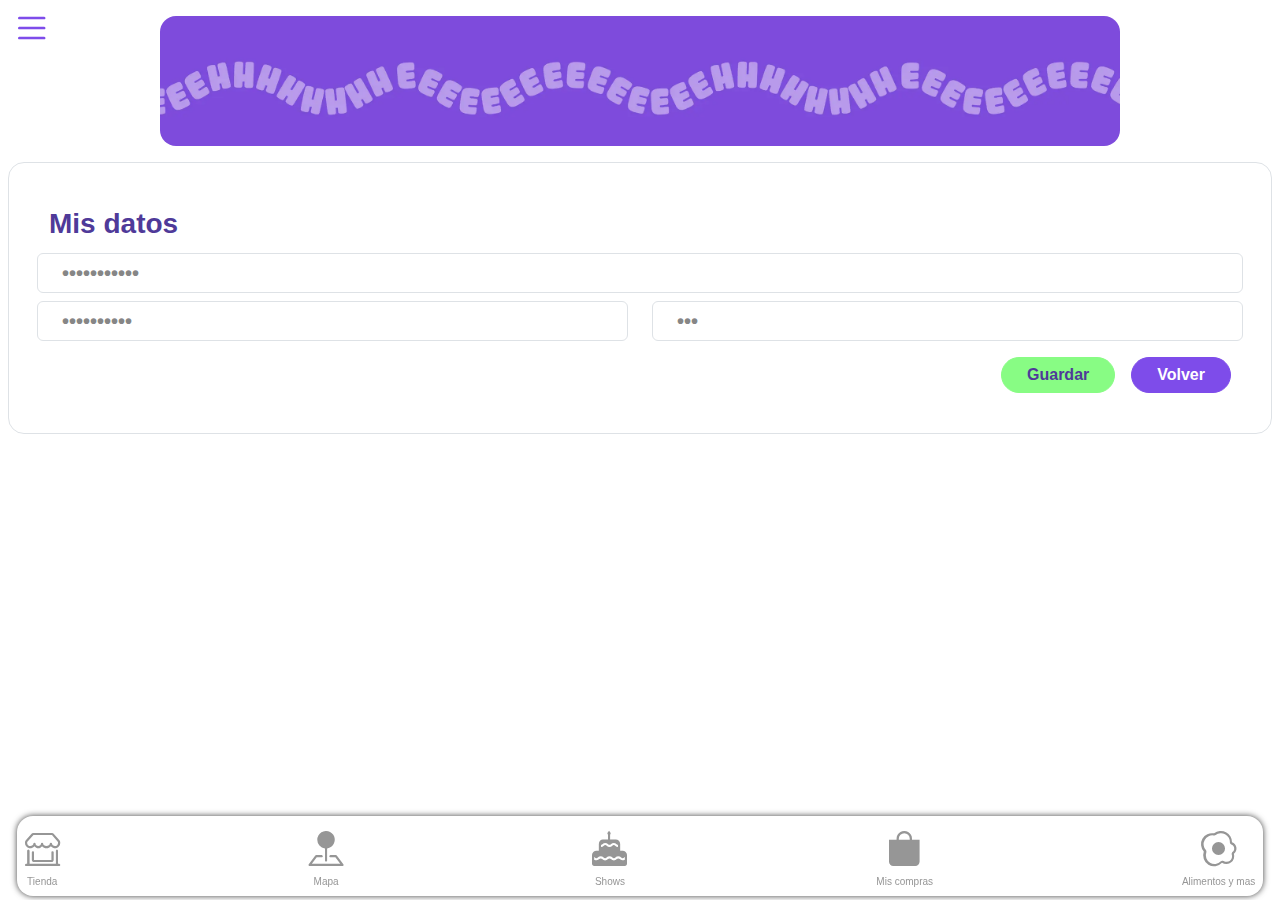
==== pages/alter_pass.html @ 1d0cdffd "Pages" ====
<!DOCTYPE html>
<html lang="en">
<head>
    <meta charset="UTF-8">
    <meta name="viewport" content="width=device-width, initial-scale=1.0">
    <title>Alimentos Y mas</title>
    <link href="https://cdn.jsdelivr.net/npm/bootstrap@5.3.3/dist/css/bootstrap.min.css" rel="stylesheet" integrity="sha384-QWTKZyjpPEjISv5WaRU9OFeRpok6YctnYmDr5pNlyT2bRjXh0JMhjY6hW+ALEwIH" crossorigin="anonymous">
    <link rel="stylesheet" href="https://cdn.jsdelivr.net/npm/bootstrap-icons@1.11.3/font/bootstrap-icons.min.css">
    <link rel="stylesheet" href="../css/global.css">
</head>
<body>
  <nav class="navbar fixed-top">
    <div class="container-fluid">          
      <button class="navbar-toggler btn m-0 p-0 fs-1 border-0" type="button" data-bs-toggle="offcanvas" data-bs-target="#offcanvasNavbar" aria-controls="offcanvasNavbar" aria-label="Toggle navigation" style="color: var(--main-color);">
        <i class="bi bi-list"></i>
      </button>
      <div class="offcanvas offcanvas-start rounded-start-3 rounded-end-4" tabindex="-1" id="offcanvasNavbar" aria-labelledby="offcanvasNavbarLabel" style="    width: calc(100px + 50vw);min-width: 200px;max-width: 390px;">
        <div class="offcanvas-header d-flex justify-content-between">
          <div class="d-flex justify-content-center align-items-center gap-3">
            <img src="../resources/Icons/EMOCION.png" alt="" class="img-fluid rounded-circle" onclick="window.location.href = '/sal_responsive_app/pages/user_data.html'" style="width: 60px;border: 3px solid var(--main-color);padding: 1px;cursor: pointer;">
            <h5 class="m-0" style="color: var(--main-color);font-weight: bold;">Damaris Arango</h5>
          </div>
          <button type="button" class="btn m-0 p-0 fs-1" data-bs-dismiss="offcanvas" aria-label="Close" style="color: var(--main-color);"><i class="bi bi-list"></i></button>
        </div>
        <div class="offcanvas-body">
          <ul class="navbar-nav justify-content-end flex-grow-1 pe-3">
            <li class="nav-item rounded-3 p-1 mb-3" style="background-color: var(--V_pricipal);">
              <a class="nav-link active ms-2 fs-5 d-flex justify-content-start align-items-center gap-2" style="color: var(--main-color);font-weight: bold;" href="/sal_responsive_app/pages/shop.html"><i class="bi bi-shop-window fs-2 d-flex justify-content-center align-items-center"></i> Tienda</a>
            </li>                
            <li class="nav-item rounded-3 p-1 mb-3" style="background-color: var(--V_pricipal);">
              <a class="nav-link active ms-2 fs-5 d-flex justify-content-start align-items-center gap-2" style="color: var(--main-color);font-weight: bold;" href="/sal_responsive_app/pages/map.html"><i class="bi bi-pin-map-fill fs-2 d-flex justify-content-center align-items-center"></i> Mapa</a>
            </li>                
            <li class="nav-item rounded-3 p-1 mb-3" style="background-color: var(--V_pricipal);">
              <a class="nav-link active ms-2 fs-5 d-flex justify-content-start align-items-center gap-2" style="color: var(--main-color);font-weight: bold;" href="/sal_responsive_app/pages/shows.html"><i class="bi bi-cake-fill fs-2 d-flex justify-content-center align-items-center"></i> Shows y eventos</a>
            </li>                
            <li class="nav-item rounded-3 p-1 mb-3" style="background-color: var(--V_pricipal);">
              <a class="nav-link active ms-2 fs-5 d-flex justify-content-start align-items-center gap-2" style="color: var(--main-color);font-weight: bold;" href="/sal_responsive_app/pages/purchases.html"><i class="bi bi-bag-fill fs-2 d-flex justify-content-center align-items-center"></i> Mis compras</a>
            </li>                
            <li class="nav-item rounded-3 p-1 mb-3" style="background-color: var(--V_pricipal);">
              <a class="nav-link active ms-2 fs-5 d-flex justify-content-start align-items-center gap-2" style="color: var(--main-color);font-weight: bold;" href="/sal_responsive_app/pages/food_more.html"><i class="bi bi-egg-fried fs-2 d-flex justify-content-center align-items-center"></i> Alimentos y mas</a>
            </li>                
            <li class="nav-item rounded-3 p-1 mb-3" style="background-color: var(--V_pricipal);">
              <a class="nav-link active ms-2 fs-5 d-flex justify-content-start align-items-center gap-2" style="color: var(--main-color);font-weight: bold;" href="/sal_responsive_app/pages/membership.html"><i class="bi bi-person-vcard-fill fs-2 d-flex justify-content-center align-items-center"></i> Membresia</a>
            </li>                
            <li class="nav-item rounded-3 p-1 mb-3" style="background-color: var(--V_pricipal);">
              <a class="nav-link active ms-2 fs-5 d-flex justify-content-start align-items-center gap-2" style="color: var(--main-color);font-weight: bold;" href="/sal_responsive_app/pages/plan_visit.html"><i class="bi bi-luggage-fill fs-2 d-flex justify-content-center align-items-center"></i> Planea tu visita</a>
            </li>                
            <li class="nav-item rounded-3 p-1 mb-3" style="background-color: var(--V_pricipal);">
              <a class="nav-link active ms-2 fs-5 d-flex justify-content-start align-items-center gap-2" style="color: var(--main-color);font-weight: bold;" href="/sal_responsive_app/pages/festivals.html"><i class="bi bi-balloon-heart fs-2 d-flex justify-content-center align-items-center"></i> Festivales</a>
            </li>                
            <li class="nav-item rounded-3 p-1 mb-3" style="background-color: var(--V_pricipal);">
              <a class="nav-link active ms-2 fs-5 d-flex justify-content-start align-items-center gap-2" style="color: var(--main-color);font-weight: bold;" href="/sal_responsive_app/pages/payment_parking.html"><i class="bi bi-p-square-fill fs-2 d-flex justify-content-center align-items-center"></i> Pago parqueadero</a>
            </li>                
            <li class="nav-item rounded-3 p-1 mb-3" style="background-color: var(--V_pricipal);">
              <a class="nav-link active ms-2 fs-5 d-flex justify-content-start align-items-center gap-2" style="color: var(--main-color);font-weight: bold;" href="/sal_responsive_app/pages/my_gallery.html"><i class="bi bi-file-earmark-image fs-2 d-flex justify-content-center align-items-center"></i> Mis Fotos</a>
            </li>                
          </ul>
            <ul class="navbar-nav justify-content-end flex-grow-1 pe-3">
                <li class="nav-item rounded-3 p-1 mb-3" style="background-color: var(--V_pricipal);">
                    <a class="nav-link active ms-2 fs-5 d-flex justify-content-start align-items-center gap-2" style="color: var(--main-color);font-weight: bold;" href="/sal_responsive_app"><i class="bi bi-box-arrow-left fs-2 d-flex justify-content-center align-items-center"></i> Cerrar Sesion</a>
                </li>                
            </ul>             
        </div>
      </div>         
    </div>
</nav>


    <div class="m-0 p-0 d-flex overflow-hidden justify-content-between flex-column align-items-center">
      <nav class="mt-3 d-flex justify-content-center w-100" style="height: 130px;">
          <div class="img_background_format w-75 h-100 rounded-4" style="background-image: url(../resources/banners/bannerv2.webp);"></div>
      </nav>
      <div class=" d-flex justify-content-center align-items-center w-100 flex-column" style="max-width: 1264px">        
        <div class="border rounded-4 mt-3 w-100" style="padding: 40px;">
            <form action="/sal_responsive_app/pages/shop.html" method="GET" class="profile-form" enctype="multipart/form-data">
                <div class="txt_main_color-dark fw-bold fs-3">                        
                    Mis datos                        
                </div>
                <div class="row gap-4">                                            
                    <input type="password" style="background: white;color: var(--G_texo);"  class="form-control mt-2 block col rounded py-1 px-4 fs-5 fw-bold" placeholder="Apellidos" value="Quintanilla">      
                </div>
                <div class="row gap-4">                        
                    <input type="password" style="background: white;color: var(--G_texo);"  class="form-control mt-2 block col rounded py-1 px-4 fs-5 fw-bold" placeholder="Numero de documento" value="1003684564">                        
                    <input type="password" style="background: white;color: var(--G_texo);"  class="form-control mt-2 block col rounded py-1 px-4 fs-5 fw-bold" placeholder="Tipo de documento" value="C.C">      
                </div>                                                                                                 
            </form> 
            <div class="mt-3 d-flex justify-content-end gap-3">                
                <button class="btn btn-salitre2 rounded-5" style="padding: 5px 25px 5px 25px;cursor: pointer;" onclick="window.location.href = ''" > Guardar</button>
                <button class="btn btn-salitre rounded-5"  style="padding: 5px 25px 5px 25px;cursor: pointer;" onclick="window.location.href = '/sal_responsive_app/pages/user_data.html'" > Volver</button>
            </div>
        </div>                                                
      </div>      
    </div> 

    <div class="position-relative" style="height: 89px;">
        <div class="bottom_menu position-fixed w-100 bottom-0 d-flex justify-content-center align-items-center p-1 h-auto">
            <div class="d-flex justify-content-center align-items-center" style="width: 98%;">
                <div class="w-100 h-100 d-flex align-items-center justify-content-between gap-3 overflow-hidden p-2 rounded-4" style="background: white;-webkit-box-shadow: 0px 0px 6px 0px rgba(0,0,0,0.75);
                -moz-box-shadow: 0px 0px 6px 0px rgba(0,0,0,0.75);
                box-shadow: 0px 0px 6px 0px rgba(0,0,0,0.75);">
                    <div class="d-flex justify-content-center align-items-center flex-column" style="color: var(--color-gray);cursor: pointer;" onclick="window.location.href ='/sal_responsive_app/pages/shop.html'">
                        <i class="bi bi-shop-window" style="font-size: 35px;"></i>
                        <h3 style="font-size: 10px !important; margin: 0 !important;">Tienda</h3>
                    </div>           
                    <div class="d-flex justify-content-center align-items-center flex-column" style="color: var(--color-gray);cursor: pointer; "onclick="window.location.href ='/sal_responsive_app/pages/map.html'">
                        <i class="bi bi-pin-map-fill" style="font-size: 35px;"></i>
                        <h3 style="font-size: 10px !important; margin: 0 !important;">Mapa</h3>
                    </div>           
                    <div class="d-flex justify-content-center align-items-center flex-column " style="color: var(--color-gray);cursor: pointer;" onclick="window.location.href ='/sal_responsive_app/pages/shows.html'">
                        <i class="bi bi-cake-fill" style="font-size: 35px;"></i>
                        <h3 style="font-size: 10px !important; margin: 0 !important;">Shows</h3>
                    </div>           
                    <div class="d-flex justify-content-center align-items-center flex-column" style="color: var(--color-gray);cursor: pointer;"onclick="window.location.href ='/sal_responsive_app/pages/purchases.html'">
                        <i class="bi bi-bag-fill" style="font-size: 35px;"></i>
                        <h3 style="font-size: 10px !important; margin: 0 !important;">Mis compras</h3>
                    </div>           
                    <div class="d-flex justify-content-center align-items-center flex-column" style="color: var(--color-gray);cursor: pointer;" onclick="window.location.href ='/sal_responsive_app/pages/food_more.html'">
                        <i class="bi bi-egg-fried" style="font-size: 35px;"></i>
                        <h3 style="font-size: 10px !important; margin: 0 !important;">Alimentos y mas</h3>
                    </div>           
                </div>
            </div>
        </div>
    </div>
</body>
</html>
<script src="https://cdn.jsdelivr.net/npm/bootstrap@5.3.3/dist/js/bootstrap.bundle.min.js" integrity="sha384-YvpcrYf0tY3lHB60NNkmXc5s9fDVZLESaAA55NDzOxhy9GkcIdslK1eN7N6jIeHz" crossorigin="anonymous"></script>
---- css/global.css ----
*{
    box-sizing: border-box;
    margin: 0;
    font-family: 'M PLUS Rounded 1c', sans-serif;  
  }
/*color*/
:root {
    --main-color: #7E4CEA;
    --main-color-dark: #4f3a99;    
    --C_clara:#a68ee8;
    --V_pricipal:#88fc84;
    --V_clara:#a9ffa9;
    --V_Clara_plus:#d9ffa9;
    --G_texo:#868686;    
    --color-gray: #969696;
    --G_borde:#c5c5c5;
    --G_fondo:#b1b1b1;
}

/*background*/
.bg_main_color {
    background-color: var(--main-color);
}
.img_background_format{
    background-position: center;
    background-repeat: no-repeat;
    background-size: cover;     
}

/*text*/
.font-black {
    font-weight: 900;
}
.txt_main_color{
    color: var(--main-color);
}
.txt_main_color-dark{
    color: var(--main-color-dark);
}

/*buttons*/
.btn_main_color{
    background-color: var(--main-color);
    border: 1px solid var(--main-color);
    border-radius: 10px;    
    padding: 10px 20px 10px 20px;
    transition: 0.5s;
}
.btn_main_color:hover{
    background-color: var(--main-color-dark);
}

/*Menu Bottom*/
.active_menu_bottom{
    color: var(--main-color) !important;
}

/*Scroll*/
.container_scroll::-webkit-scrollbar{
    background: #a68ee88e;
    width: 7px;

}
.container_scroll::-webkit-scrollbar-thumb{
    background: var(--C_clara);

}
/*Botones personalizados*/
.btn_per_one{
    background: var(--main-color);
    color: white;
    font-weight: bold;
    border-radius: 40px;
    padding: 8px 20px 8px 20px;
    border: none;
    display: flex;
    justify-content: center;
    align-items: center;
    font-size: .8rem;
}
.btn_per_two{
    background: var(--V_pricipal);
    color: var(--main-color-dark);
    font-weight: bold;
    border-radius: 40px;
    padding: 8px 20px 8px 20px;
    border: none;
    display: flex;
    justify-content: center;
    align-items: center;
    font-size: .8rem;
}

/*BREAKPOINTS*/    
@media (min-width: 768px) {

        .container-screm-up-10{
            width: 10% !important;
        }
        .container-screm-up-20{
            width: 20% !important;
        }
        .container-screm-up-30{
            width: 30% !important;
        }
        .container-screm-up-40{
            width: 40% !important;
        }
        .container-screm-up-50{
            width: 50% !important;
        }
        .container-screm-up-58{
            width: 58% !important;
        }
        .container-screm-up-60{
            width: 60% !important;
        }
        .container-screm-up-70{
            width: 70% !important;
        }
        .container-screm-up-80{
            width: 80% !important;
        }
        .container-screm-up-90{
            width: 90% !important;
        }
        .container-screm-up-100{
            width: 100% !important;
        }
        .container-direction-row{
            flex-direction: row !important;
        }
        
        .grid-gallery{
            grid-template-columns: 1fr 1fr 1fr 1fr !important; 
        }
        .purchases-data-phone{
            display: none !important;
        }
        .purchases-data-desktop{
            display: flex !important;            
        }
    }
    @media (max-width: 768px) {
        .purchases-data-phone{
            display: flex !important;
        }
        .purchases-data-desktop{
            display: none !important;            
        }
    }
    @media (max-width: 543px) {
        .card-membership{
            justify-content: center !important;
        }           
    }
    .card-membership{
        justify-content: flex-start;
    }  
.shows_img_gallery:first-child{
    width: 100%;
    max-width: 1064px !important;
}
.shows_img_gallery{
    height: 400px;
    max-width: 349px;
    background: rgba(0, 0, 0, 0.616);
    background-image: url('https://cdn-imgix.headout.com/media/images/5ace16a131b03d1932c615686368ea65-1134-new-york-mj-live---tribute-concert-08.jpg');
    background-blend-mode: overlay;
    background-size: cover;
    background-position: center;
    border-radius: 60px;
}


.grid-gallery{
    display: grid;
    grid-template-columns: 1fr 1fr;
    gap: 5px;
    margin: 10px;
    overflow-y: auto;
    overflow-x: hidden;
    max-height: 480px;
}


.custom-tooltip {
    --bs-tooltip-bg: var(--main-color-dark);
    --bs-tooltip-color: var(--bs-white);
  }


  .btn-salitre {
    --bs-btn-font-weight: 600;
    --bs-btn-color: white;
    --bs-btn-bg: var(--main-color);
    --bs-btn-border-color: var(--main-color);
    --bs-btn-hover-color: white;
    --bs-btn-hover-bg: var(--main-color);
    --bs-btn-hover-border-color:  var(--main-color);
    --bs-btn-focus-shadow-rgb:var(--main-color);
    --bs-btn-active-color: white;
    --bs-btn-active-bg:  var(--main-color);
    --bs-btn-active-border-color:  var(--main-color);
  }
  .btn-salitre2 {
    --bs-btn-font-weight: 600;
    --bs-btn-color:  var(--main-color-dark);
    --bs-btn-bg: var(--V_pricipal);
    --bs-btn-border-color: var(--V_pricipal);
    --bs-btn-hover-color:  var(--main-color-dark);
    --bs-btn-hover-bg: var(--V_pricipal);
    --bs-btn-hover-border-color:  var(--V_pricipal);
    --bs-btn-focus-shadow-rgb:var(--V_pricipalr);
    --bs-btn-active-color:  var(--main-color-dark);
    --bs-btn-active-bg:  var(--V_pricipal);
    --bs-btn-active-border-color:  var(--V_pricipal);
  }
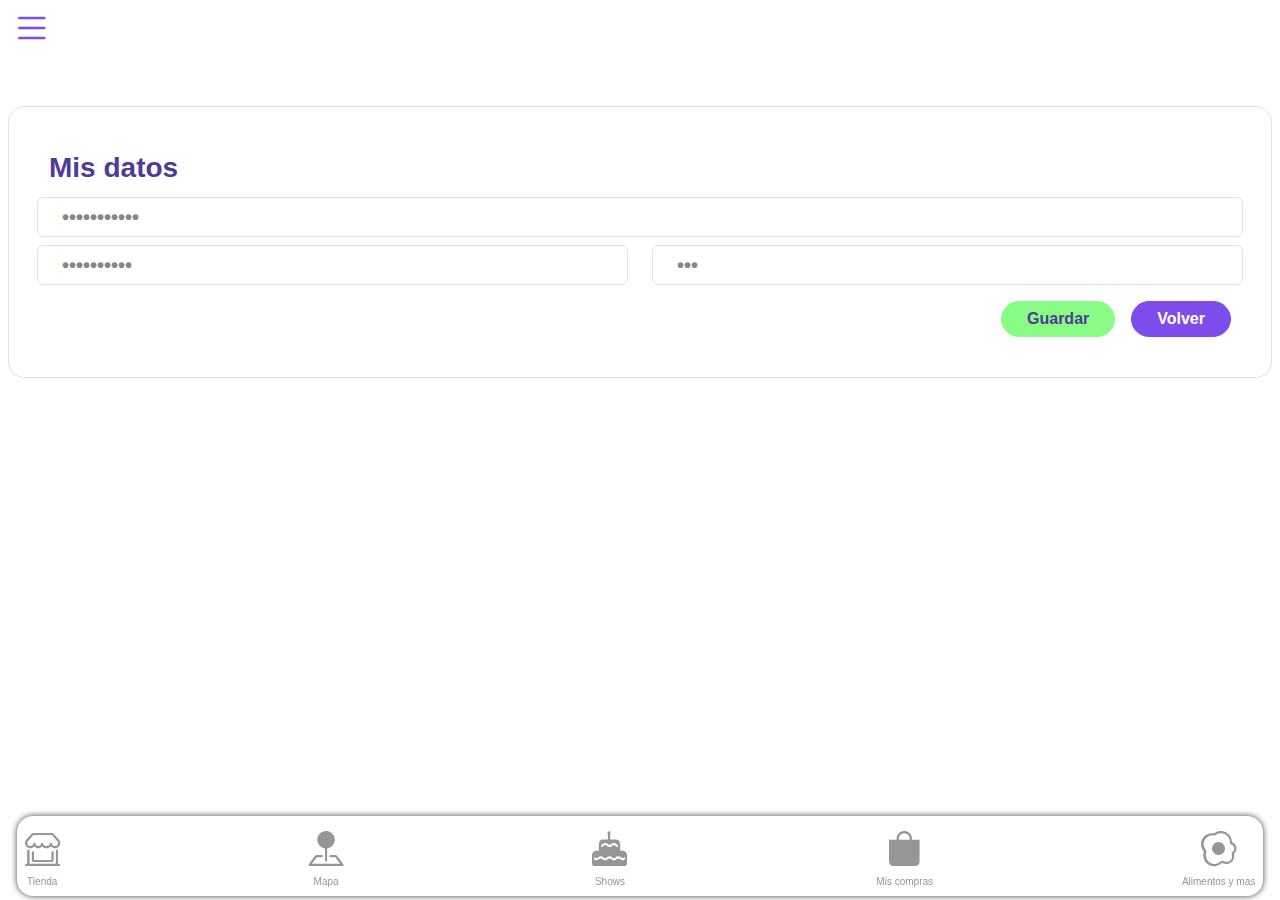
==== commit fb65c60d: "Fixed desing app" ====
--- a/pages/alter_pass.html
+++ b/pages/alter_pass.html
@@ -17,13 +17,16 @@
       <div class="offcanvas offcanvas-start rounded-start-3 rounded-end-4" tabindex="-1" id="offcanvasNavbar" aria-labelledby="offcanvasNavbarLabel" style="    width: calc(100px + 50vw);min-width: 200px;max-width: 390px;">
         <div class="offcanvas-header d-flex justify-content-between">
           <div class="d-flex justify-content-center align-items-center gap-3">
-            <img src="../resources/Icons/EMOCION.png" alt="" class="img-fluid rounded-circle" onclick="window.location.href = '/sal_responsive_app/pages/user_data.html'" style="width: 60px;border: 3px solid var(--main-color);padding: 1px;cursor: pointer;">
+            <img src="../resources/Icons/EMOCION.png" alt="" class="img-fluid rounded-circle" style="width: 60px;border: 3px solid var(--main-color);padding: 1px;">
             <h5 class="m-0" style="color: var(--main-color);font-weight: bold;">Damaris Arango</h5>
           </div>
           <button type="button" class="btn m-0 p-0 fs-1" data-bs-dismiss="offcanvas" aria-label="Close" style="color: var(--main-color);"><i class="bi bi-list"></i></button>
         </div>
         <div class="offcanvas-body">
           <ul class="navbar-nav justify-content-end flex-grow-1 pe-3">
+            <li class="nav-item rounded-3 p-1 mb-3" style="background-color: var(--V_pricipal);">
+              <a class="nav-link active ms-2 fs-5 d-flex justify-content-start align-items-center gap-2" style="color: var(--main-color);font-weight: bold;" href="/sal_responsive_app/pages/user_data.html"><i class="bi bi-person fs-2 d-flex justify-content-center align-items-center"></i> Mi Cuenta</a>
+            </li>                
             <li class="nav-item rounded-3 p-1 mb-3" style="background-color: var(--V_pricipal);">
               <a class="nav-link active ms-2 fs-5 d-flex justify-content-start align-items-center gap-2" style="color: var(--main-color);font-weight: bold;" href="/sal_responsive_app/pages/shop.html"><i class="bi bi-shop-window fs-2 d-flex justify-content-center align-items-center"></i> Tienda</a>
             </li>                
@@ -67,7 +70,7 @@
 
 
     <div class="m-0 p-0 d-flex overflow-hidden justify-content-between flex-column align-items-center">
-      <nav class="mt-3 d-flex justify-content-center w-100" style="height: 130px;">
+      <nav class="mt-3 d-flex justify-content-center" style="height:calc(10px + 5vw) ;max-height: 130px;min-height: 30px;">
           <div class="img_background_format w-75 h-100 rounded-4" style="background-image: url(../resources/banners/bannerv2.webp);"></div>
       </nav>
       <div class=" d-flex justify-content-center align-items-center w-100 flex-column" style="max-width: 1264px">        
--- a/css/global.css
+++ b/css/global.css
@@ -142,6 +142,9 @@
         }
     }
     @media (max-width: 768px) {
+        .frm-column-shop{
+            flex-wrap: wrap;
+        }
         .purchases-data-phone{
             display: flex !important;
         }
@@ -157,10 +160,7 @@
     .card-membership{
         justify-content: flex-start;
     }  
-.shows_img_gallery:first-child{
-    width: 100%;
-    max-width: 1064px !important;
-}
+
 .shows_img_gallery{
     height: 400px;
     max-width: 349px;
@@ -216,3 +216,35 @@
     --bs-btn-active-bg:  var(--V_pricipal);
     --bs-btn-active-border-color:  var(--V_pricipal);
   }
+
+.btn-shop-noti{
+    background-color: var(--V_pricipal);
+    color: var(--main-color-dark);
+    font-weight: bold;
+    padding: 5px 20px;
+    border-radius: 10px;
+    cursor: pointer;
+    transition: 0.5s;
+    font-size: 15px;
+}
+.btn-cotainer-noti{
+    bottom: -25px;
+    gap: calc(1px + 1vw);
+}
+@media (max-width: 448px) {
+    .btn-shop-noti{
+        font-size: 10px;
+    }
+    .btn-cotainer-noti{
+        bottom: -20px;
+        
+    }       
+}
+@media (max-width: 417px) {
+    .data-container-noti > div{
+        font-size: 10px;
+    }
+}
+.btn-shop-noti:hover{
+    background-color: var(--V_Clara_plus);
+}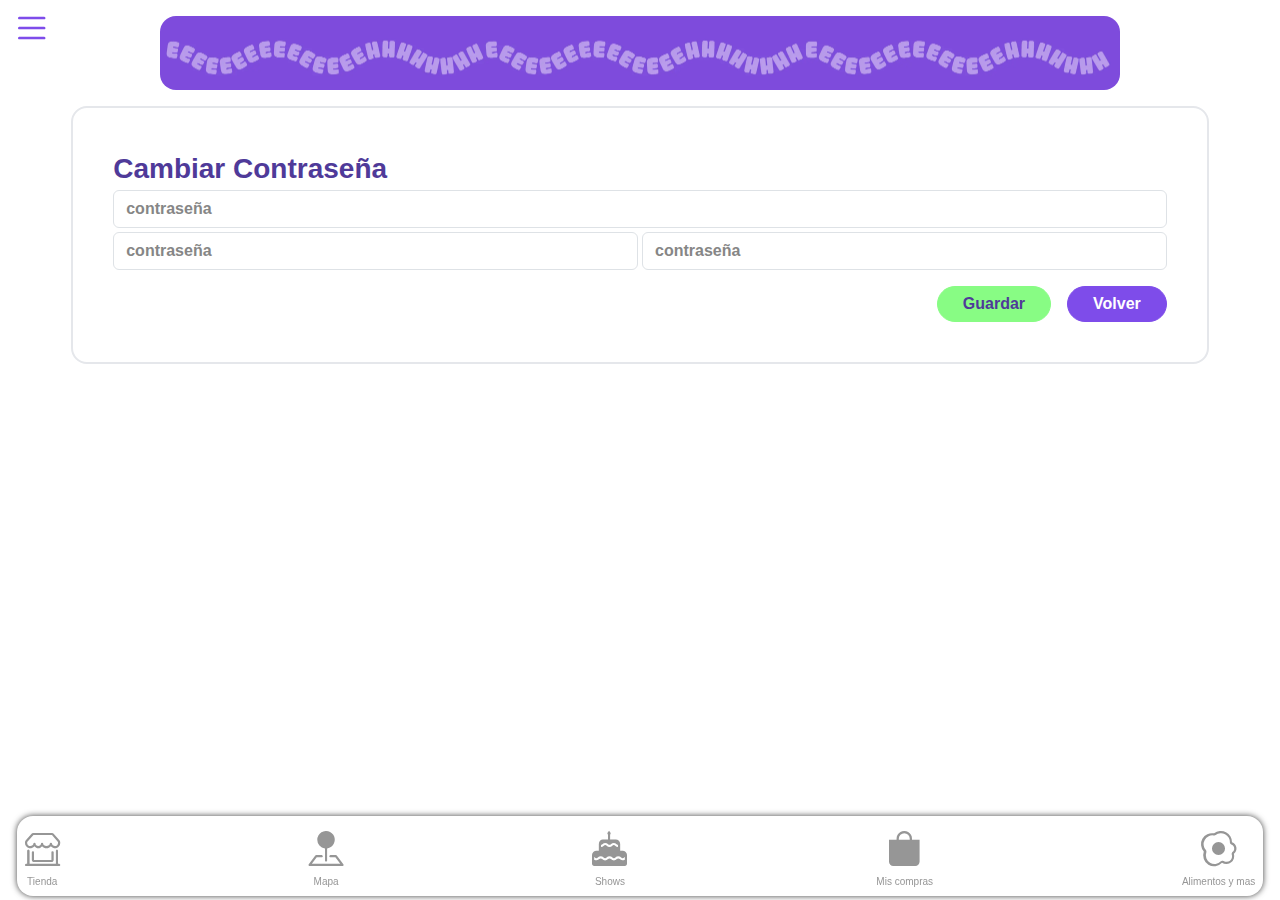
==== commit 49ef2871: "fixed data" ====
--- a/pages/alter_pass.html
+++ b/pages/alter_pass.html
@@ -70,32 +70,32 @@
 
 
     <div class="m-0 p-0 d-flex overflow-hidden justify-content-between flex-column align-items-center">
-      <nav class="mt-3 d-flex justify-content-center" style="height:calc(10px + 5vw) ;max-height: 130px;min-height: 30px;">
+      <nav class="mt-3 d-flex justify-content-center w-100" style="height:calc(10px + 5vw) ;max-height: 130px;min-height: 30px;">
           <div class="img_background_format w-75 h-100 rounded-4" style="background-image: url(../resources/banners/bannerv2.webp);"></div>
       </nav>
       <div class=" d-flex justify-content-center align-items-center w-100 flex-column" style="max-width: 1264px">        
-        <div class="border rounded-4 mt-3 w-100" style="padding: 40px;">
-            <form action="/sal_responsive_app/pages/shop.html" method="GET" class="profile-form" enctype="multipart/form-data">
+        <div class="rounded-4 mt-3" style="padding: 40px;border: 2px solid #e5e7eb;width: 90%;">
+            <form action="/sal_responsive_app/pages/shop.html" method="GET" class="profile-form w-100" enctype="multipart/form-data">
                 <div class="txt_main_color-dark fw-bold fs-3">                        
-                    Mis datos                        
+                    Cambiar Contraseña                        
                 </div>
-                <div class="row gap-4">                                            
-                    <input type="password" style="background: white;color: var(--G_texo);"  class="form-control mt-2 block col rounded py-1 px-4 fs-5 fw-bold" placeholder="Apellidos" value="Quintanilla">      
+                <div class="frm-column-data mb-1"> 
+                    <input type="pass" style="background: white;color: var(--G_texo);" disabled class="form-control fw-bold" placeholder="Nombres" value="contraseña">                                            
                 </div>
-                <div class="row gap-4">                        
-                    <input type="password" style="background: white;color: var(--G_texo);"  class="form-control mt-2 block col rounded py-1 px-4 fs-5 fw-bold" placeholder="Numero de documento" value="1003684564">                        
-                    <input type="password" style="background: white;color: var(--G_texo);"  class="form-control mt-2 block col rounded py-1 px-4 fs-5 fw-bold" placeholder="Tipo de documento" value="C.C">      
-                </div>                                                                                                 
+                <div class="frm-column-data gap-1">                        
+                    <input type="pass" style="background: white;color: var(--G_texo);" disabled class="form-control col fw-bold" placeholder="Numero de documento" value="contraseña">                        
+                    <input type="pass" style="background: white;color: var(--G_texo);" disabled class="form-control col fw-bold" placeholder="Tipo de documento" value="contraseña">      
+                </div>                                                                                                    
             </form> 
-            <div class="mt-3 d-flex justify-content-end gap-3">                
-                <button class="btn btn-salitre2 rounded-5" style="padding: 5px 25px 5px 25px;cursor: pointer;" onclick="window.location.href = ''" > Guardar</button>
-                <button class="btn btn-salitre rounded-5"  style="padding: 5px 25px 5px 25px;cursor: pointer;" onclick="window.location.href = '/sal_responsive_app/pages/user_data.html'" > Volver</button>
+            <div class="mt-3 d-flex gap-3 container-btn-userdata w-100" style="justify-content: flex-end;">
+                <button class="btn btn-salitre2 rounded-5" style="max-width: 300px; padding: 5px 25px 5px 25px;cursor: pointer;" onclick="window.location.href = ''" > Guardar</button>                
+                <button class="btn btn-salitre rounded-5"  style="max-width: 300px;padding: 5px 25px 5px 25px;cursor: pointer;" onclick="window.location.href = ''" > Volver</button>
             </div>
         </div>                                                
       </div>      
     </div> 
 
-    <div class="position-relative" style="height: 89px;">
+    <div class="position-relative" style="height: 89px;margin-top: 15px;">
         <div class="bottom_menu position-fixed w-100 bottom-0 d-flex justify-content-center align-items-center p-1 h-auto">
             <div class="d-flex justify-content-center align-items-center" style="width: 98%;">
                 <div class="w-100 h-100 d-flex align-items-center justify-content-between gap-3 overflow-hidden p-2 rounded-4" style="background: white;-webkit-box-shadow: 0px 0px 6px 0px rgba(0,0,0,0.75);
--- a/css/global.css
+++ b/css/global.css
@@ -141,7 +141,24 @@
             display: flex !important;            
         }
     }
+
+    .frm-column-data{
+        display: flex;
+        justify-content: center;
+        align-items: center;
+        flex-wrap: wrap;
+        font-size: 11px;
+    }
+
     @media (max-width: 768px) {
+        .frm-column-data{
+            flex-direction: column;
+        }
+        .container-btn-userdata{
+            flex-direction: column;
+            justify-content: center !important;
+            align-items: center;
+        }
         .frm-column-shop{
             flex-wrap: wrap;
         }
@@ -229,21 +246,39 @@
 }
 .btn-cotainer-noti{
     bottom: -25px;
-    gap: calc(1px + 1vw);
+    gap: calc(1px + 8vw);
 }
 @media (max-width: 448px) {
     .btn-shop-noti{
-        font-size: 10px;
+        font-size: 12px;
     }
     .btn-cotainer-noti{
         bottom: -20px;
         
     }       
 }
+@media (max-width: 358px) {
+    .btn-shop-noti{
+        font-size: 10px;
+    }
+      
+}
+.data-container-noti > div > div{
+    font-size: 14px;
+}
 @media (max-width: 417px) {
-    .data-container-noti > div{
-        font-size: 10px;
-    }
+    .data-container-noti > div > div{
+        font-size: 12px;
+    }
+}
+@media (max-width: 440px) {
+    .container-state-shop{
+        gap: 0 !important;
+    }
+    .container-state-shop > div{
+        padding-right: 10px !important;
+        gap: 5px !important;
+    }    
 }
 .btn-shop-noti:hover{
     background-color: var(--V_Clara_plus);
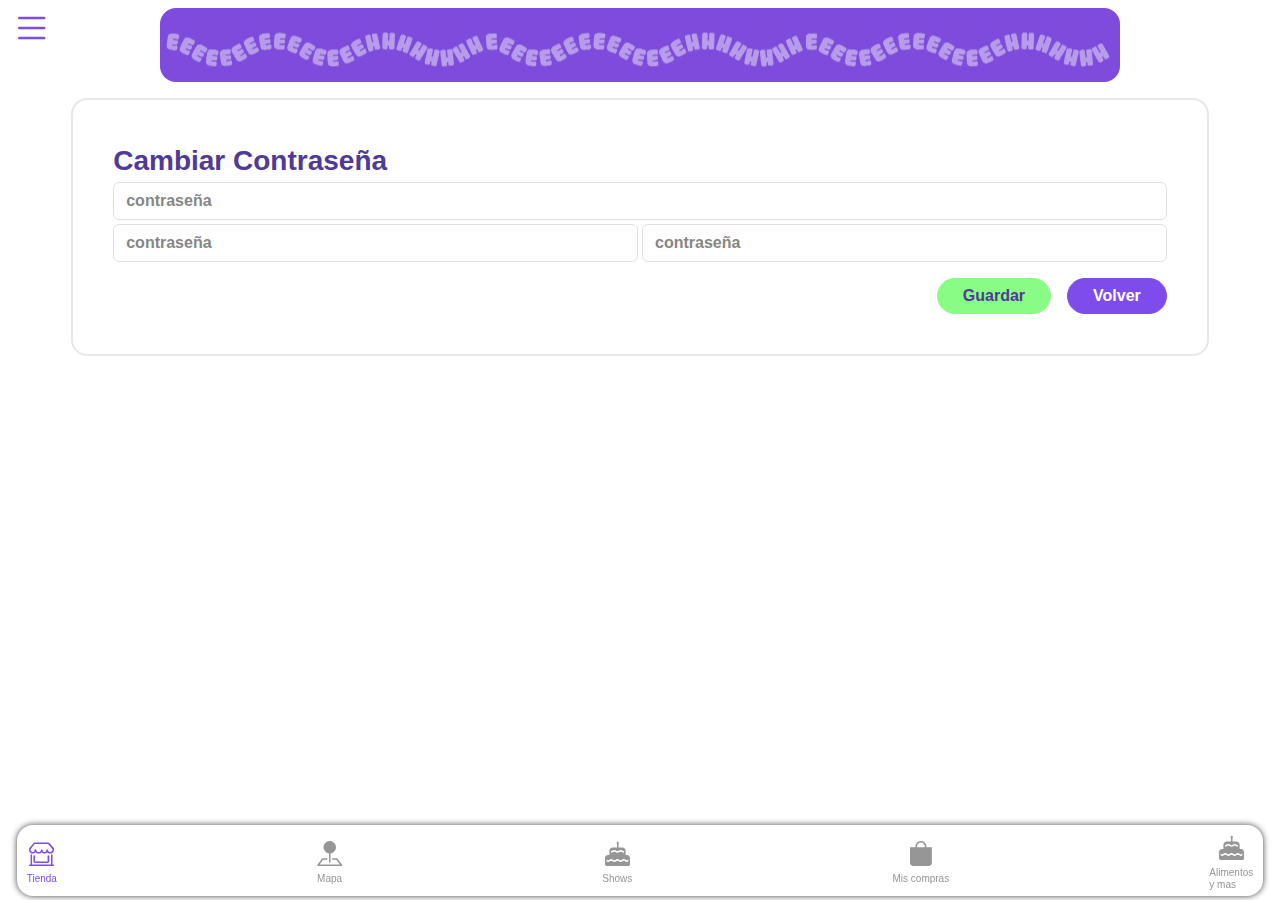
==== commit 96377e60: "membership fixed" ====
--- a/pages/alter_pass.html
+++ b/pages/alter_pass.html
@@ -11,7 +11,7 @@
 <body>
   <nav class="navbar fixed-top">
     <div class="container-fluid">          
-      <button class="navbar-toggler btn m-0 p-0 fs-1 border-0" type="button" data-bs-toggle="offcanvas" data-bs-target="#offcanvasNavbar" aria-controls="offcanvasNavbar" aria-label="Toggle navigation" style="color: var(--main-color);">
+      <button class="navbar-toggler btn m-0 p-0 fs-1 border-0" type="button" data-bs-toggle="offcanvas" data-bs-target="#offcanvasNavbar" aria-controls="offcanvasNavbar" aria-label="Toggle navigation" style="color: var(--main-color);background: white;">
         <i class="bi bi-list"></i>
       </button>
       <div class="offcanvas offcanvas-start rounded-start-3 rounded-end-4" tabindex="-1" id="offcanvasNavbar" aria-labelledby="offcanvasNavbarLabel" style="    width: calc(100px + 50vw);min-width: 200px;max-width: 390px;">
@@ -25,7 +25,7 @@
         <div class="offcanvas-body">
           <ul class="navbar-nav justify-content-end flex-grow-1 pe-3">
             <li class="nav-item rounded-3 p-1 mb-3" style="background-color: var(--V_pricipal);">
-              <a class="nav-link active ms-2 fs-5 d-flex justify-content-start align-items-center gap-2" style="color: var(--main-color);font-weight: bold;" href="/sal_responsive_app/pages/user_data.html"><i class="bi bi-person fs-2 d-flex justify-content-center align-items-center"></i> Mi Cuenta</a>
+              <a class="nav-link active ms-2 fs-5 d-flex justify-content-start align-items-center gap-2" style="color: var(--main-color);font-weight: bold;" href="/sal_responsive_app/pages/user_data.html"><i class="bi bi-person fs-2 d-flex justify-content-center align-items-center"></i> Mis Datos</a>
             </li>                
             <li class="nav-item rounded-3 p-1 mb-3" style="background-color: var(--V_pricipal);">
               <a class="nav-link active ms-2 fs-5 d-flex justify-content-start align-items-center gap-2" style="color: var(--main-color);font-weight: bold;" href="/sal_responsive_app/pages/shop.html"><i class="bi bi-shop-window fs-2 d-flex justify-content-center align-items-center"></i> Tienda</a>
@@ -70,9 +70,9 @@
 
 
     <div class="m-0 p-0 d-flex overflow-hidden justify-content-between flex-column align-items-center">
-      <nav class="mt-3 d-flex justify-content-center w-100" style="height:calc(10px + 5vw) ;max-height: 130px;min-height: 30px;">
-          <div class="img_background_format w-75 h-100 rounded-4" style="background-image: url(../resources/banners/bannerv2.webp);"></div>
-      </nav>
+      <nav class="mt-2 d-flex justify-content-center" style="height:calc(10px + 5vw) ;max-height: 130px;min-height: 30px;width: 100%;">
+        <div class="img_background_format w-75 h-100 rounded-4" style="background-image: url(../resources/banners/bannerv2.webp);"></div>
+    </nav>
       <div class=" d-flex justify-content-center align-items-center w-100 flex-column" style="max-width: 1264px">        
         <div class="rounded-4 mt-3" style="padding: 40px;border: 2px solid #e5e7eb;width: 90%;">
             <form action="/sal_responsive_app/pages/shop.html" method="GET" class="profile-form w-100" enctype="multipart/form-data">
@@ -95,36 +95,36 @@
       </div>      
     </div> 
 
-    <div class="position-relative" style="height: 89px;margin-top: 15px;">
-        <div class="bottom_menu position-fixed w-100 bottom-0 d-flex justify-content-center align-items-center p-1 h-auto">
-            <div class="d-flex justify-content-center align-items-center" style="width: 98%;">
-                <div class="w-100 h-100 d-flex align-items-center justify-content-between gap-3 overflow-hidden p-2 rounded-4" style="background: white;-webkit-box-shadow: 0px 0px 6px 0px rgba(0,0,0,0.75);
-                -moz-box-shadow: 0px 0px 6px 0px rgba(0,0,0,0.75);
-                box-shadow: 0px 0px 6px 0px rgba(0,0,0,0.75);">
-                    <div class="d-flex justify-content-center align-items-center flex-column" style="color: var(--color-gray);cursor: pointer;" onclick="window.location.href ='/sal_responsive_app/pages/shop.html'">
-                        <i class="bi bi-shop-window" style="font-size: 35px;"></i>
-                        <h3 style="font-size: 10px !important; margin: 0 !important;">Tienda</h3>
-                    </div>           
-                    <div class="d-flex justify-content-center align-items-center flex-column" style="color: var(--color-gray);cursor: pointer; "onclick="window.location.href ='/sal_responsive_app/pages/map.html'">
-                        <i class="bi bi-pin-map-fill" style="font-size: 35px;"></i>
-                        <h3 style="font-size: 10px !important; margin: 0 !important;">Mapa</h3>
-                    </div>           
-                    <div class="d-flex justify-content-center align-items-center flex-column " style="color: var(--color-gray);cursor: pointer;" onclick="window.location.href ='/sal_responsive_app/pages/shows.html'">
-                        <i class="bi bi-cake-fill" style="font-size: 35px;"></i>
-                        <h3 style="font-size: 10px !important; margin: 0 !important;">Shows</h3>
-                    </div>           
-                    <div class="d-flex justify-content-center align-items-center flex-column" style="color: var(--color-gray);cursor: pointer;"onclick="window.location.href ='/sal_responsive_app/pages/purchases.html'">
-                        <i class="bi bi-bag-fill" style="font-size: 35px;"></i>
-                        <h3 style="font-size: 10px !important; margin: 0 !important;">Mis compras</h3>
-                    </div>           
-                    <div class="d-flex justify-content-center align-items-center flex-column" style="color: var(--color-gray);cursor: pointer;" onclick="window.location.href ='/sal_responsive_app/pages/food_more.html'">
-                        <i class="bi bi-egg-fried" style="font-size: 35px;"></i>
-                        <h3 style="font-size: 10px !important; margin: 0 !important;">Alimentos y mas</h3>
-                    </div>           
-                </div>
-            </div>
-        </div>
-    </div>
+    <div class="position-relative" style="height: 100px;">
+      <div class="bottom_menu position-fixed w-100 bottom-0 d-flex justify-content-center align-items-center p-1 h-auto">
+          <div class="d-flex justify-content-center align-items-center" style="width: 98%;">
+              <div class="w-100 h-100 d-flex align-items-center justify-content-between overflow-hidden rounded-4" style="background: white;-webkit-box-shadow: 0px 0px 6px 0px rgba(0,0,0,0.75);
+              -moz-box-shadow: 0px 0px 6px 0px rgba(0,0,0,0.75);
+              box-shadow: 0px 0px 6px 0px rgba(0,0,0,0.75);padding: 5px 10px 5px 10px">
+                  <div class="d-flex justify-content-center align-items-center flex-column active_menu_bottom" style="color: var(--color-gray);cursor: pointer;" onclick="window.location.href ='/sal_responsive_app/pages/shop.html'">
+                      <i class="bi bi-shop-window" style="font-size: 25px;"></i>
+                      <h3 style="font-size: 10px !important; margin: 0 !important;">Tienda</h3>
+                  </div>           
+                  <div class="d-flex justify-content-center align-items-center flex-column" style="color: var(--color-gray);cursor: pointer; "onclick="window.location.href ='/sal_responsive_app/pages/map.html'">
+                      <i class="bi bi-pin-map-fill" style="font-size: 25px;"></i>
+                      <h3 style="font-size: 10px !important; margin: 0 !important;">Mapa</h3>
+                  </div>           
+                  <div class="d-flex justify-content-center align-items-center flex-column" style="color: var(--color-gray);cursor: pointer;" onclick="window.location.href ='/sal_responsive_app/pages/shows.html'">
+                      <i class="bi bi-cake-fill" style="font-size: 25px;"></i>
+                      <h3 style="font-size: 10px !important; margin: 0 !important;">Shows</h3>
+                  </div>           
+                  <div class="d-flex justify-content-center align-items-center flex-column" style="color: var(--color-gray);cursor: pointer;"onclick="window.location.href ='/sal_responsive_app/pages/purchases.html'">
+                      <i class="bi bi-bag-fill" style="font-size: 25px;"></i>
+                      <h3 style="font-size: 10px !important; margin: 0 !important;">Mis compras</h3>
+                  </div>           
+                  <div class="d-flex justify-content-center align-items-center flex-column" style="color: var(--color-gray);cursor: pointer;" onclick="window.location.href ='/sal_responsive_app/pages/food_more.html'">
+                      <i class="bi bi-cake-fill" style="font-size: 25px;"></i>
+                      <h3 style="font-size: 10px !important; margin: 0 !important;">Alimentos <br>y mas</h3>
+                  </div>           
+              </div>
+          </div>
+      </div>
+  </div>
 </body>
 </html>
 <script src="https://cdn.jsdelivr.net/npm/bootstrap@5.3.3/dist/js/bootstrap.bundle.min.js" integrity="sha384-YvpcrYf0tY3lHB60NNkmXc5s9fDVZLESaAA55NDzOxhy9GkcIdslK1eN7N6jIeHz" crossorigin="anonymous"></script>
--- a/css/global.css
+++ b/css/global.css
@@ -151,6 +151,9 @@
     }
 
     @media (max-width: 768px) {
+        .btn-purache-detail-container{
+            flex-direction: column;
+        }
         .frm-column-data{
             flex-direction: column;
         }
@@ -186,7 +189,7 @@
     background-blend-mode: overlay;
     background-size: cover;
     background-position: center;
-    border-radius: 60px;
+    border-radius: 25px;
 }
 
 
@@ -280,6 +283,22 @@
         gap: 5px !important;
     }    
 }
+@media (max-width: 1002px) {
+   
+    .container-membership-data{
+        flex-direction: column;
+    }
+   
+}
+@media (max-width: 433px) {
+   
+    .data-member-two{
+        font-size: 10px;
+        align-items: center !important;
+    }
+    
+   
+}
 .btn-shop-noti:hover{
     background-color: var(--V_Clara_plus);
 }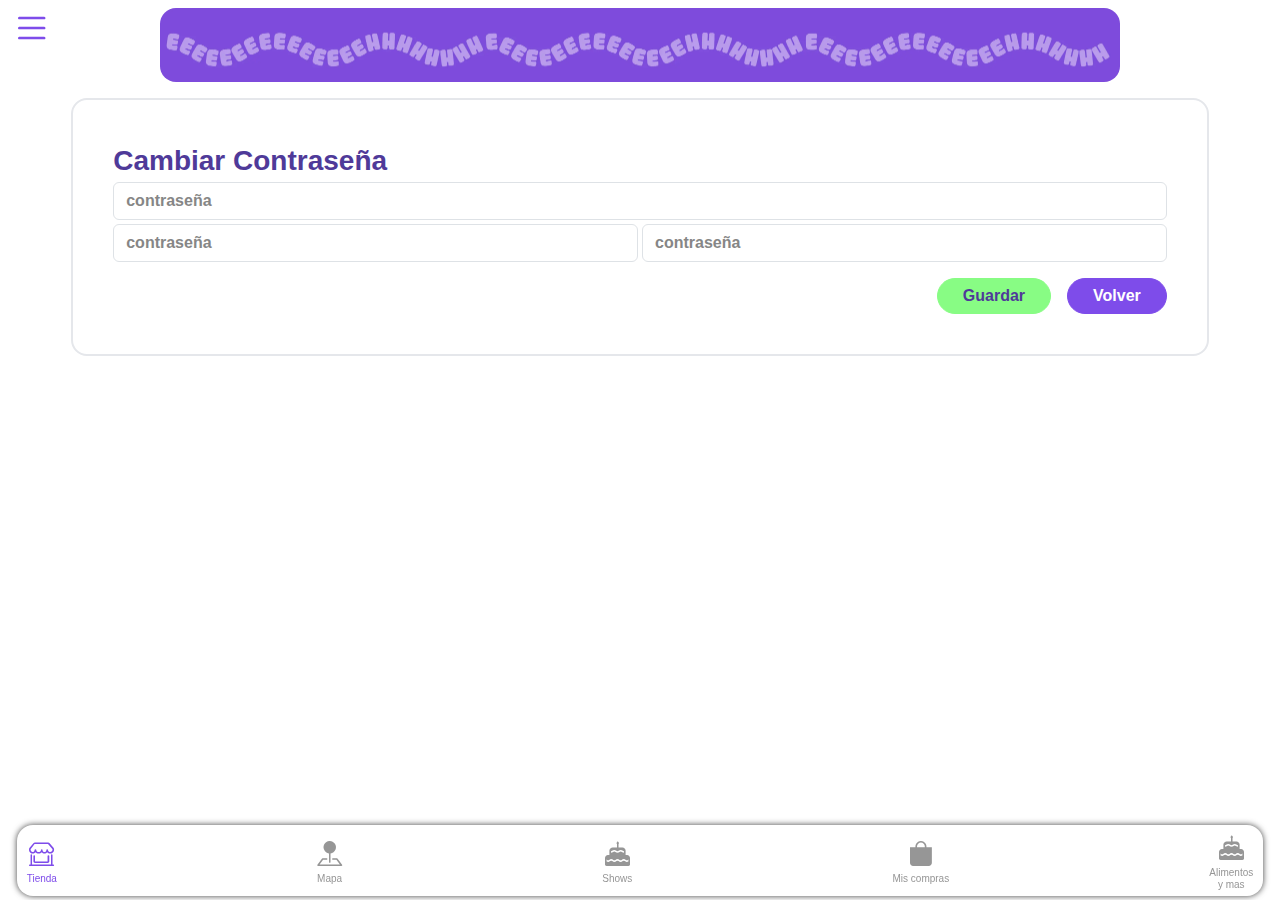
==== commit ac7316c9: "fixed error" ====
--- a/pages/alter_pass.html
+++ b/pages/alter_pass.html
@@ -117,7 +117,7 @@
                       <i class="bi bi-bag-fill" style="font-size: 25px;"></i>
                       <h3 style="font-size: 10px !important; margin: 0 !important;">Mis compras</h3>
                   </div>           
-                  <div class="d-flex justify-content-center align-items-center flex-column" style="color: var(--color-gray);cursor: pointer;" onclick="window.location.href ='/sal_responsive_app/pages/food_more.html'">
+                  <div class="d-flex justify-content-center align-items-center flex-column" style="text-align: center;color: var(--color-gray);cursor: pointer;" onclick="window.location.href ='/sal_responsive_app/pages/food_more.html'">
                       <i class="bi bi-cake-fill" style="font-size: 25px;"></i>
                       <h3 style="font-size: 10px !important; margin: 0 !important;">Alimentos <br>y mas</h3>
                   </div>           
--- a/css/global.css
+++ b/css/global.css
@@ -236,6 +236,19 @@
     --bs-btn-active-bg:  var(--V_pricipal);
     --bs-btn-active-border-color:  var(--V_pricipal);
   }
+  .btn-salitre3 {
+    --bs-btn-font-weight: 600;
+    --bs-btn-color:  white;
+    --bs-btn-bg: black;
+    --bs-btn-border-color: black;
+    --bs-btn-hover-color:  white;
+    --bs-btn-hover-bg: black;
+    --bs-btn-hover-border-color:  black;
+    --bs-btn-focus-shadow-rgb:black;
+    --bs-btn-active-color:  white;
+    --bs-btn-active-bg:  black;
+    --bs-btn-active-border-color:  black;
+  }
 
 .btn-shop-noti{
     background-color: var(--V_pricipal);
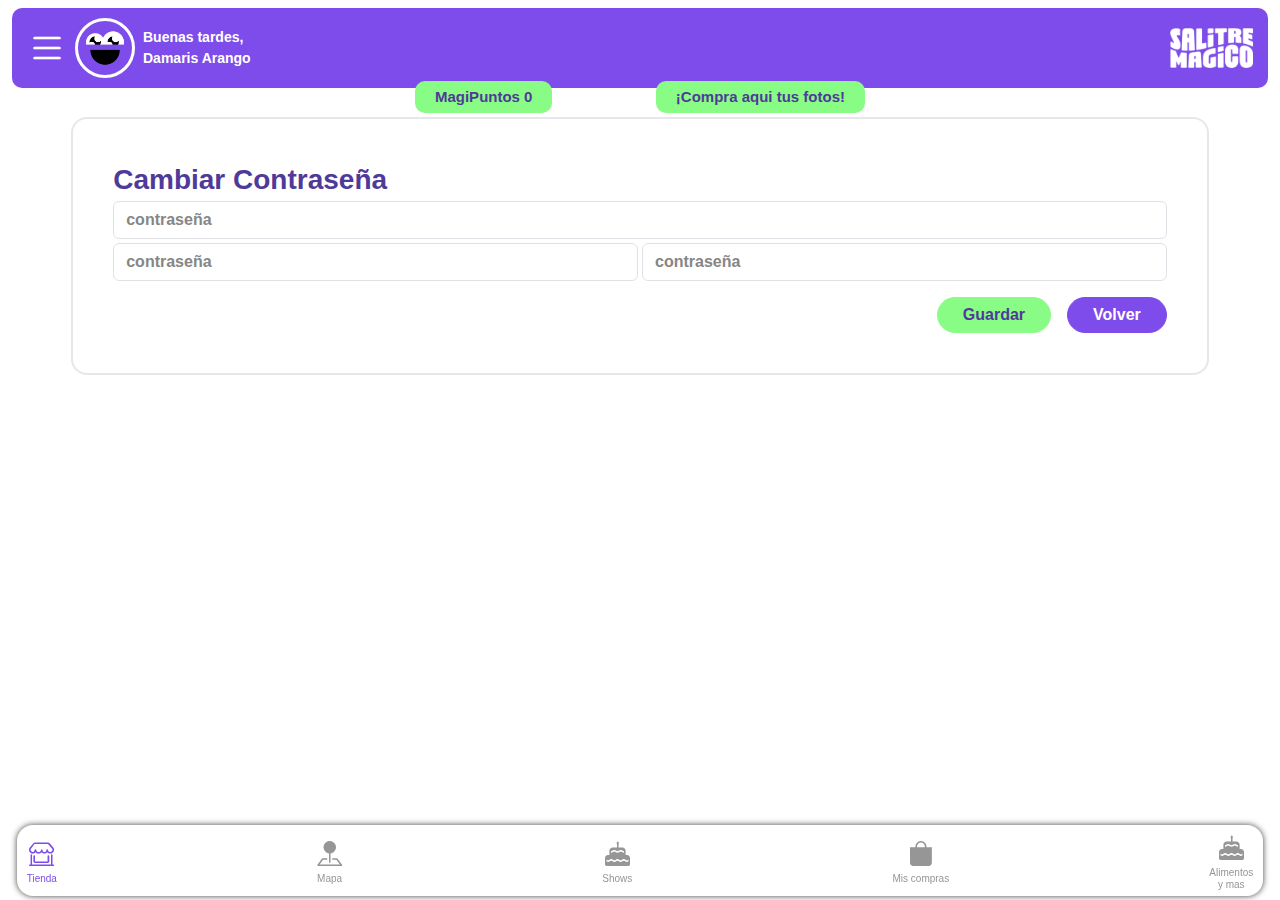
==== commit 3edc568f: "Fixed navbar all page" ====
--- a/pages/alter_pass.html
+++ b/pages/alter_pass.html
@@ -9,72 +9,92 @@
     <link rel="stylesheet" href="../css/global.css">
 </head>
 <body>
-  <nav class="navbar fixed-top">
-    <div class="container-fluid">          
-      <button class="navbar-toggler btn m-0 p-0 fs-1 border-0" type="button" data-bs-toggle="offcanvas" data-bs-target="#offcanvasNavbar" aria-controls="offcanvasNavbar" aria-label="Toggle navigation" style="color: var(--main-color);background: white;">
-        <i class="bi bi-list"></i>
-      </button>
-      <div class="offcanvas offcanvas-start rounded-start-3 rounded-end-4" tabindex="-1" id="offcanvasNavbar" aria-labelledby="offcanvasNavbarLabel" style="    width: calc(100px + 50vw);min-width: 200px;max-width: 390px;">
-        <div class="offcanvas-header d-flex justify-content-between">
-          <div class="d-flex justify-content-center align-items-center gap-3">
-            <img src="../resources/Icons/EMOCION.png" alt="" class="img-fluid rounded-circle" style="width: 60px;border: 3px solid var(--main-color);padding: 1px;">
-            <h5 class="m-0" style="color: var(--main-color);font-weight: bold;">Damaris Arango</h5>
-          </div>
-          <button type="button" class="btn m-0 p-0 fs-1" data-bs-dismiss="offcanvas" aria-label="Close" style="color: var(--main-color);"><i class="bi bi-list"></i></button>
+  <div style="height: calc(100px + 1vw);">
+    <nav class="navbar fixed-top">    
+        <div class="container-fluid">  
+            <div style="background-color: var(--main-color);width: 100%;height: 100%;border-radius: 10px;">
+                <div class="d-flex justify-content-center align-items-center position-relative" style="height: 100%;padding: 10px 5px;">
+                    <div class="d-flex justify-content-center align-items-center w-100">
+                        <div class="d-flex  justify-content-between align-items-center gap-3 flex-wrap h-auto data-container-noti w-100">                        
+                            <div class="d-flex justify-content-center align-items-center gap-2" style="color: white;font-weight: bold;margin-left: 10px;">
+                                <button class="navbar-toggler btn m-0 p-0 fs-1 border-0" type="button" data-bs-toggle="offcanvas" data-bs-target="#offcanvasNavbar" aria-controls="offcanvasNavbar" aria-label="Toggle navigation" style="color:white;">
+                                    <i class="bi bi-list"></i>
+                                  </button>
+                                <img src="../resources/Icons/EMOCION.png" alt="" class="img-fluid rounded-circle w-auto"  style="height: calc(5px + 10vw);min-height: 20px;;max-height: 60px;border: 3px solid white;padding: 1px;">
+                                <div>Buenas tardes,<br>Damaris Arango</div>
+                            </div>
+                            <img src="../resources/banners/logo.png" alt="" class="img-fluid  w-auto"  style="width: auto;height: 50px;height: calc(3px + 8vw);min-height: 10px;;max-height: 40px;margin-right: 10px;">
+                        </div>
+                    </div>
+                    <div class="position-absolute d-flex justify-content-center align-items-center btn-cotainer-noti" >
+                        <div class="btn-shop-noti">
+                            MagiPuntos 0
+                        </div>
+                        <div class="btn-shop-noti">
+                            ¡Compra aqui tus fotos!
+                        </div>
+                    </div>
+                </div>
+            </div>              
+          <div class="offcanvas offcanvas-start rounded-start-3 rounded-end-4" tabindex="-1" id="offcanvasNavbar" aria-labelledby="offcanvasNavbarLabel" style="    width: calc(100px + 50vw);min-width: 200px;max-width: 390px;">
+            <div class="offcanvas-header d-flex justify-content-between">
+              <div class="d-flex justify-content-center align-items-center gap-3">
+                <img src="../resources/Icons/EMOCION.png" alt="" class="img-fluid rounded-circle" style="width: 60px;border: 3px solid var(--main-color);padding: 1px;">
+                <h5 class="m-0" style="color: var(--main-color);font-weight: bold;">Damaris Arango</h5>
+              </div>
+              <button type="button" class="btn m-0 p-0 fs-1" data-bs-dismiss="offcanvas" aria-label="Close" style="color: var(--main-color);"><i class="bi bi-list"></i></button>
+            </div>
+            <div class="offcanvas-body">
+              <ul class="navbar-nav justify-content-end flex-grow-1 pe-3">
+                <li class="nav-item rounded-3 p-1 mb-3" style="background-color: var(--V_pricipal);">
+                  <a class="nav-link active ms-2 fs-5 d-flex justify-content-start align-items-center gap-2" style="color: var(--main-color);font-weight: bold;" href="/sal_responsive_app/pages/user_data.html"><i class="bi bi-person fs-2 d-flex justify-content-center align-items-center"></i> Mis Datos</a>
+                </li>                
+                <li class="nav-item rounded-3 p-1 mb-3" style="background-color: var(--V_pricipal);">
+                  <a class="nav-link active ms-2 fs-5 d-flex justify-content-start align-items-center gap-2" style="color: var(--main-color);font-weight: bold;" href="/sal_responsive_app/pages/shop.html"><i class="bi bi-shop-window fs-2 d-flex justify-content-center align-items-center"></i> Tienda</a>
+                </li>                
+                <li class="nav-item rounded-3 p-1 mb-3" style="background-color: var(--V_pricipal);">
+                  <a class="nav-link active ms-2 fs-5 d-flex justify-content-start align-items-center gap-2" style="color: var(--main-color);font-weight: bold;" href="/sal_responsive_app/pages/map.html"><i class="bi bi-pin-map-fill fs-2 d-flex justify-content-center align-items-center"></i> Mapa</a>
+                </li>                
+                <li class="nav-item rounded-3 p-1 mb-3" style="background-color: var(--V_pricipal);">
+                  <a class="nav-link active ms-2 fs-5 d-flex justify-content-start align-items-center gap-2" style="color: var(--main-color);font-weight: bold;" href="/sal_responsive_app/pages/shows.html"><i class="bi bi-cake-fill fs-2 d-flex justify-content-center align-items-center"></i> Shows y eventos</a>
+                </li>                
+                <li class="nav-item rounded-3 p-1 mb-3" style="background-color: var(--V_pricipal);">
+                  <a class="nav-link active ms-2 fs-5 d-flex justify-content-start align-items-center gap-2" style="color: var(--main-color);font-weight: bold;" href="/sal_responsive_app/pages/purchases.html"><i class="bi bi-bag-fill fs-2 d-flex justify-content-center align-items-center"></i> Mis compras</a>
+                </li>                
+                <li class="nav-item rounded-3 p-1 mb-3" style="background-color: var(--V_pricipal);">
+                  <a class="nav-link active ms-2 fs-5 d-flex justify-content-start align-items-center gap-2" style="color: var(--main-color);font-weight: bold;" href="/sal_responsive_app/pages/food_more.html"><i class="bi bi-egg-fried fs-2 d-flex justify-content-center align-items-center"></i> Alimentos y mas</a>
+                </li>                
+                <li class="nav-item rounded-3 p-1 mb-3" style="background-color: var(--V_pricipal);">
+                  <a class="nav-link active ms-2 fs-5 d-flex justify-content-start align-items-center gap-2" style="color: var(--main-color);font-weight: bold;" href="/sal_responsive_app/pages/membership.html"><i class="bi bi-person-vcard-fill fs-2 d-flex justify-content-center align-items-center"></i> Membresia</a>
+                </li>                
+                <li class="nav-item rounded-3 p-1 mb-3" style="background-color: var(--V_pricipal);">
+                  <a class="nav-link active ms-2 fs-5 d-flex justify-content-start align-items-center gap-2" style="color: var(--main-color);font-weight: bold;" href="/sal_responsive_app/pages/plan_visit.html"><i class="bi bi-luggage-fill fs-2 d-flex justify-content-center align-items-center"></i> Planea tu visita</a>
+                </li>                
+                <li class="nav-item rounded-3 p-1 mb-3" style="background-color: var(--V_pricipal);">
+                  <a class="nav-link active ms-2 fs-5 d-flex justify-content-start align-items-center gap-2" style="color: var(--main-color);font-weight: bold;" href="/sal_responsive_app/pages/festivals.html"><i class="bi bi-balloon-heart fs-2 d-flex justify-content-center align-items-center"></i> Festivales</a>
+                </li>                
+                <li class="nav-item rounded-3 p-1 mb-3" style="background-color: var(--V_pricipal);">
+                  <a class="nav-link active ms-2 fs-5 d-flex justify-content-start align-items-center gap-2" style="color: var(--main-color);font-weight: bold;" href="/sal_responsive_app/pages/payment_parking.html"><i class="bi bi-p-square-fill fs-2 d-flex justify-content-center align-items-center"></i> Pago parqueadero</a>
+                </li>                
+                <li class="nav-item rounded-3 p-1 mb-3" style="background-color: var(--V_pricipal);">
+                  <a class="nav-link active ms-2 fs-5 d-flex justify-content-start align-items-center gap-2" style="color: var(--main-color);font-weight: bold;" href="/sal_responsive_app/pages/my_gallery.html"><i class="bi bi-file-earmark-image fs-2 d-flex justify-content-center align-items-center"></i> Mis Fotos</a>
+                </li>                
+              </ul>
+                <ul class="navbar-nav justify-content-end flex-grow-1 pe-3">
+                    <li class="nav-item rounded-3 p-1 mb-3" style="background-color: var(--V_pricipal);">
+                        <a class="nav-link active ms-2 fs-5 d-flex justify-content-start align-items-center gap-2" style="color: var(--main-color);font-weight: bold;" href="/sal_responsive_app"><i class="bi bi-box-arrow-left fs-2 d-flex justify-content-center align-items-center"></i> Cerrar Sesion</a>
+                    </li>                
+                </ul>             
+            </div>
+          </div>         
         </div>
-        <div class="offcanvas-body">
-          <ul class="navbar-nav justify-content-end flex-grow-1 pe-3">
-            <li class="nav-item rounded-3 p-1 mb-3" style="background-color: var(--V_pricipal);">
-              <a class="nav-link active ms-2 fs-5 d-flex justify-content-start align-items-center gap-2" style="color: var(--main-color);font-weight: bold;" href="/sal_responsive_app/pages/user_data.html"><i class="bi bi-person fs-2 d-flex justify-content-center align-items-center"></i> Mis Datos</a>
-            </li>                
-            <li class="nav-item rounded-3 p-1 mb-3" style="background-color: var(--V_pricipal);">
-              <a class="nav-link active ms-2 fs-5 d-flex justify-content-start align-items-center gap-2" style="color: var(--main-color);font-weight: bold;" href="/sal_responsive_app/pages/shop.html"><i class="bi bi-shop-window fs-2 d-flex justify-content-center align-items-center"></i> Tienda</a>
-            </li>                
-            <li class="nav-item rounded-3 p-1 mb-3" style="background-color: var(--V_pricipal);">
-              <a class="nav-link active ms-2 fs-5 d-flex justify-content-start align-items-center gap-2" style="color: var(--main-color);font-weight: bold;" href="/sal_responsive_app/pages/map.html"><i class="bi bi-pin-map-fill fs-2 d-flex justify-content-center align-items-center"></i> Mapa</a>
-            </li>                
-            <li class="nav-item rounded-3 p-1 mb-3" style="background-color: var(--V_pricipal);">
-              <a class="nav-link active ms-2 fs-5 d-flex justify-content-start align-items-center gap-2" style="color: var(--main-color);font-weight: bold;" href="/sal_responsive_app/pages/shows.html"><i class="bi bi-cake-fill fs-2 d-flex justify-content-center align-items-center"></i> Shows y eventos</a>
-            </li>                
-            <li class="nav-item rounded-3 p-1 mb-3" style="background-color: var(--V_pricipal);">
-              <a class="nav-link active ms-2 fs-5 d-flex justify-content-start align-items-center gap-2" style="color: var(--main-color);font-weight: bold;" href="/sal_responsive_app/pages/purchases.html"><i class="bi bi-bag-fill fs-2 d-flex justify-content-center align-items-center"></i> Mis compras</a>
-            </li>                
-            <li class="nav-item rounded-3 p-1 mb-3" style="background-color: var(--V_pricipal);">
-              <a class="nav-link active ms-2 fs-5 d-flex justify-content-start align-items-center gap-2" style="color: var(--main-color);font-weight: bold;" href="/sal_responsive_app/pages/food_more.html"><i class="bi bi-egg-fried fs-2 d-flex justify-content-center align-items-center"></i> Alimentos y mas</a>
-            </li>                
-            <li class="nav-item rounded-3 p-1 mb-3" style="background-color: var(--V_pricipal);">
-              <a class="nav-link active ms-2 fs-5 d-flex justify-content-start align-items-center gap-2" style="color: var(--main-color);font-weight: bold;" href="/sal_responsive_app/pages/membership.html"><i class="bi bi-person-vcard-fill fs-2 d-flex justify-content-center align-items-center"></i> Membresia</a>
-            </li>                
-            <li class="nav-item rounded-3 p-1 mb-3" style="background-color: var(--V_pricipal);">
-              <a class="nav-link active ms-2 fs-5 d-flex justify-content-start align-items-center gap-2" style="color: var(--main-color);font-weight: bold;" href="/sal_responsive_app/pages/plan_visit.html"><i class="bi bi-luggage-fill fs-2 d-flex justify-content-center align-items-center"></i> Planea tu visita</a>
-            </li>                
-            <li class="nav-item rounded-3 p-1 mb-3" style="background-color: var(--V_pricipal);">
-              <a class="nav-link active ms-2 fs-5 d-flex justify-content-start align-items-center gap-2" style="color: var(--main-color);font-weight: bold;" href="/sal_responsive_app/pages/festivals.html"><i class="bi bi-balloon-heart fs-2 d-flex justify-content-center align-items-center"></i> Festivales</a>
-            </li>                
-            <li class="nav-item rounded-3 p-1 mb-3" style="background-color: var(--V_pricipal);">
-              <a class="nav-link active ms-2 fs-5 d-flex justify-content-start align-items-center gap-2" style="color: var(--main-color);font-weight: bold;" href="/sal_responsive_app/pages/payment_parking.html"><i class="bi bi-p-square-fill fs-2 d-flex justify-content-center align-items-center"></i> Pago parqueadero</a>
-            </li>                
-            <li class="nav-item rounded-3 p-1 mb-3" style="background-color: var(--V_pricipal);">
-              <a class="nav-link active ms-2 fs-5 d-flex justify-content-start align-items-center gap-2" style="color: var(--main-color);font-weight: bold;" href="/sal_responsive_app/pages/my_gallery.html"><i class="bi bi-file-earmark-image fs-2 d-flex justify-content-center align-items-center"></i> Mis Fotos</a>
-            </li>                
-          </ul>
-            <ul class="navbar-nav justify-content-end flex-grow-1 pe-3">
-                <li class="nav-item rounded-3 p-1 mb-3" style="background-color: var(--V_pricipal);">
-                    <a class="nav-link active ms-2 fs-5 d-flex justify-content-start align-items-center gap-2" style="color: var(--main-color);font-weight: bold;" href="/sal_responsive_app"><i class="bi bi-box-arrow-left fs-2 d-flex justify-content-center align-items-center"></i> Cerrar Sesion</a>
-                </li>                
-            </ul>             
-        </div>
-      </div>         
-    </div>
-</nav>
+    </nav>
+</div>
 
 
-    <div class="m-0 p-0 d-flex overflow-hidden justify-content-between flex-column align-items-center">
-      <nav class="mt-2 d-flex justify-content-center" style="height:calc(10px + 5vw) ;max-height: 130px;min-height: 30px;width: 100%;">
-        <div class="img_background_format w-75 h-100 rounded-4" style="background-image: url(../resources/banners/bannerv2.webp);"></div>
-    </nav>
+    <div class="m-0 p-0 d-flex overflow-hidden justify-content-between flex-column align-items-center">   
       <div class=" d-flex justify-content-center align-items-center w-100 flex-column" style="max-width: 1264px">        
-        <div class="rounded-4 mt-3" style="padding: 40px;border: 2px solid #e5e7eb;width: 90%;">
+        <div class="rounded-4 mt-1" style="padding: 40px;border: 2px solid #e5e7eb;width: 90%;">
             <form action="/sal_responsive_app/pages/shop.html" method="GET" class="profile-form w-100" enctype="multipart/form-data">
                 <div class="txt_main_color-dark fw-bold fs-3">                        
                     Cambiar Contraseña                        
--- a/css/global.css
+++ b/css/global.css
@@ -264,6 +264,11 @@
     bottom: -25px;
     gap: calc(1px + 8vw);
 }
+@media (max-width: 375px) {
+    .progres-bar-item{
+        font-size: 10px;
+    }         
+}
 @media (max-width: 448px) {
     .btn-shop-noti{
         font-size: 12px;
@@ -309,6 +314,9 @@
         font-size: 10px;
         align-items: center !important;
     }
+    .data-member-user{
+        font-size: 10px;
+    }
     
    
 }
